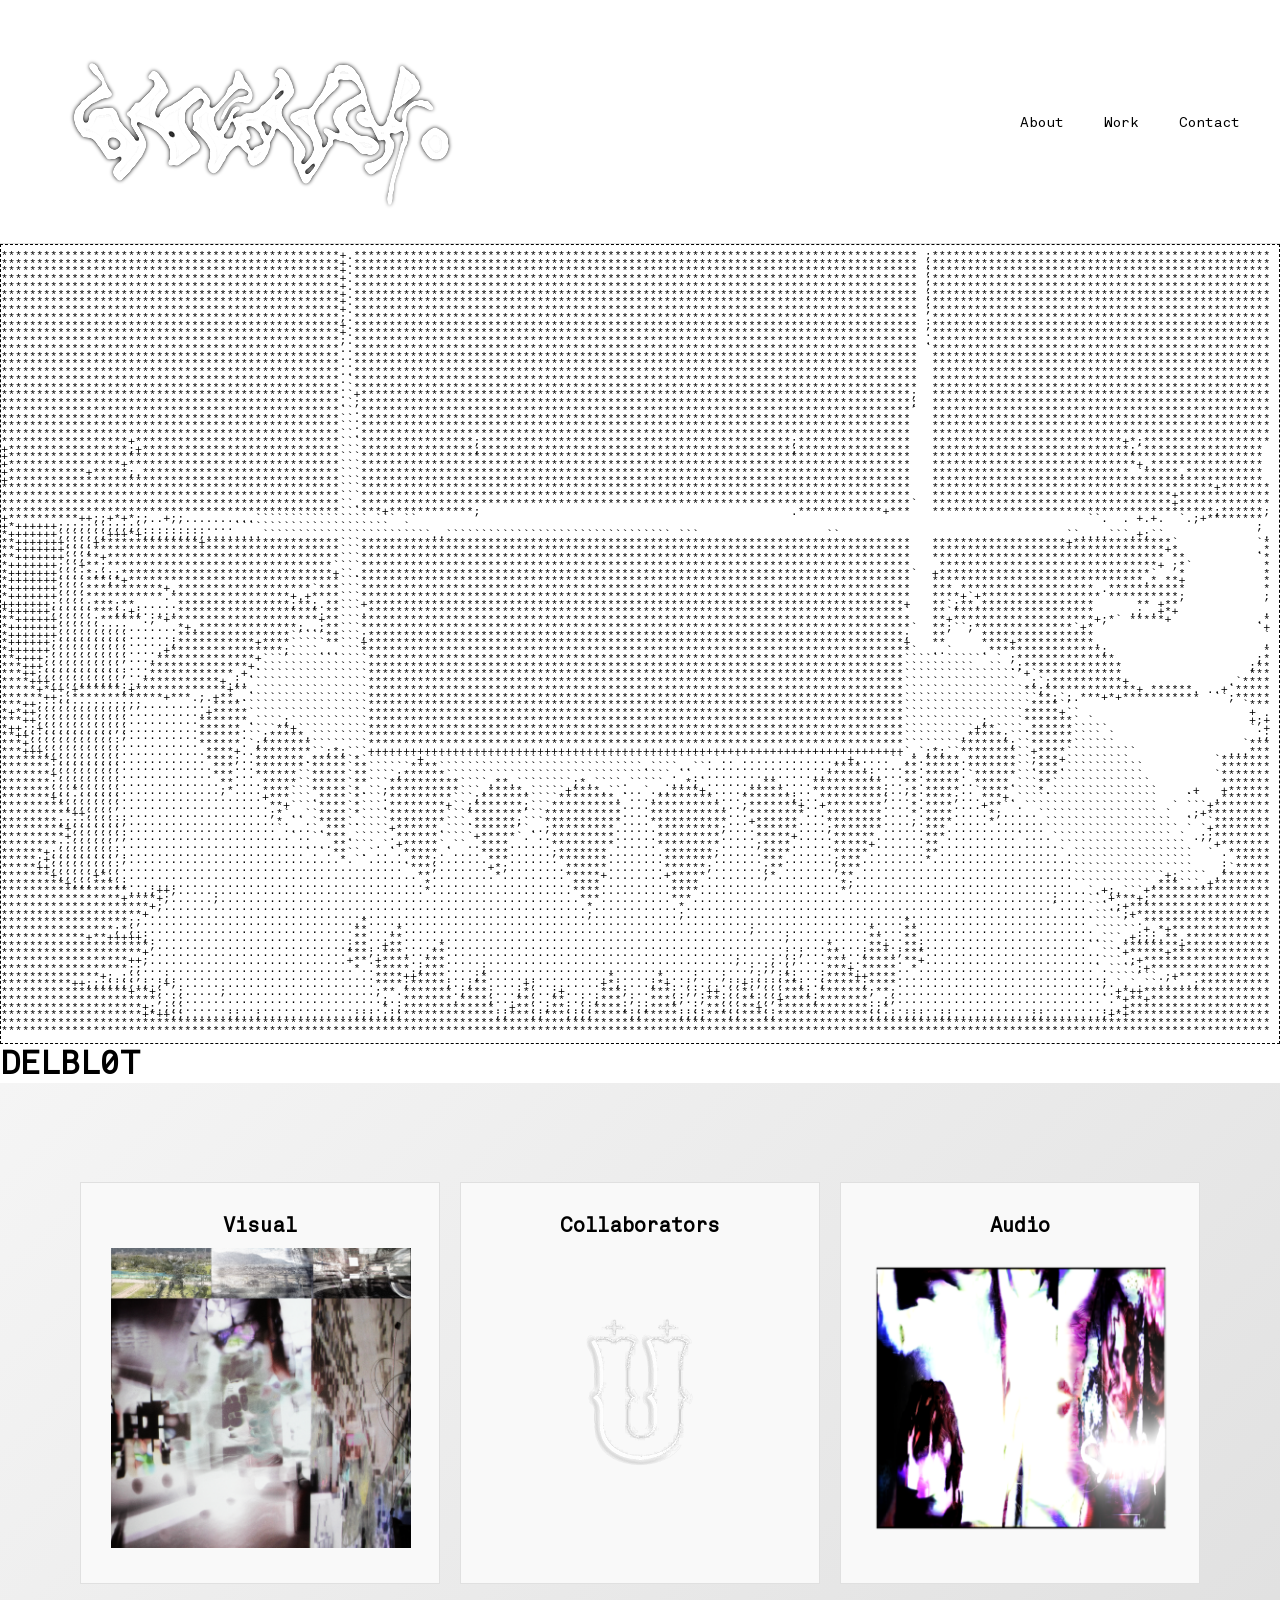
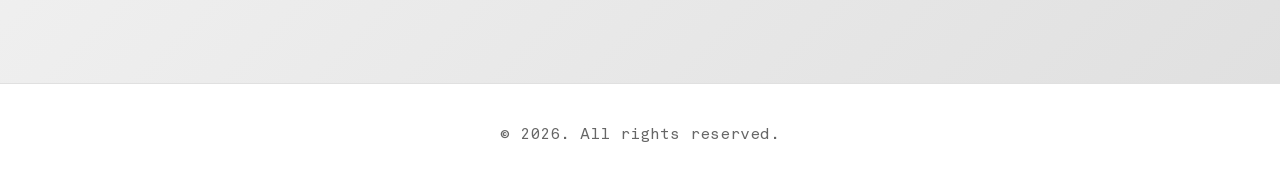
==== index.html @ e8986a78 "siteandassets" ====
<!DOCTYPE html>
<html lang="en">
<head>
  <meta charset="UTF-8">
  <meta name="viewport" content="width=device-width, initial-scale=1.0">
  <meta http-equiv="X-UA-Compatible" content="ie=edge">
  <title>Modern Layout</title>
  <link rel="stylesheet" href="style.css">
</head>
<body>

  <header>
  

    <a href="index.html" class="image-swap">
  <img class="static" src="unrealfontoutline.0.png" alt="Static version">
  <img class="animated" src="unrealfontanim.0-ezgif.com-gif-maker.gif" alt="Animated version">

</a>
    <nav>
      <a href="about.html">About</a>
      <a href="#">Work</a>
      <a href="contact.html">Contact</a>
    </nav>
  </header>

 <script src="./frames.js"></script>
  <script src="./fitTextToContainer.js"></script>
</head>
<body>
  <pre id="trace" style="width: 100%; max-width: 1550px; font-family: monospace; border: 1px dashed black; margin: 0;">
    <span id="trace-chars"></span>
  </pre>

  <script>
    var pre = document.getElementById('trace');
    var i = -1;
    var dir = 'inc';
    var max = frames.length
    var fps = 12.5;

    setPreCharSize();
    startAnimating();

    window.addEventListener('resize', setPreCharSize);

    function setPreCharSize() {
      var charRatio = 0.66;
      var charWidth = fitTextToContainer(frames[0].split('\n')[1], 'monospace', pre.clientWidth) * charRatio;
      var charHeight = charRatio * charWidth;
      pre.style.fontSize = charWidth + "px";
      pre.style.lineHeight = charHeight + "px";
    }

    // initialize the timer variables and start the animation
    var fpsInterval, startTime, now, then, elapsed;
    function startAnimating() {
      fpsInterval = 1000 / fps;
      then = Date.now();
      startTime = then;
      animate();
    }

    // the animation loop calculates time elapsed since the last loop
    // and only draws if your specified fps interval is achieved
    function animate() {
      // request another frame
      requestAnimationFrame(animate);

      // calc elapsed time since last loop
      now = Date.now();
      elapsed = now - then;

      // if enough time has elapsed, draw the next frame
      if (elapsed > fpsInterval) {
        // get ready for next frame by setting then=now, but also adjust for your
        // specified fpsInterval not being a multiple of RAF's interval (16.7ms)
        then = now - (elapsed % fpsInterval);

        // step
        step();
      }
    }

    function step() {
      if (dir === 'inc') {
        if (i === max - 1) {
          dir = 'dec';
          i--;
        } else {
          i++;
        }
      } else if (dir === 'dec') {
        if (i === 0) {
          dir = 'inc';
          i++
        } else {
          i--;
        }
      }

      document.getElementById('trace-chars').innerText = frames[i];
    }

    function fitTextToContainer(text, fontFace, containerWidth) {
      const PIXEL_RATIO = getPixelRatio();

      // --- debug logs ----------------------------------------------
      // console.log("Invoked fitTextToContainer...");
      // console.log("> text", text);
      // console.log("> fontFace", fontFace);
      // console.log("> containerWidth", containerWidth);
      // console.log("> PIXEL_RATIO", PIXEL_RATIO);

      let canvas = createHiDPICanvas(containerWidth, 0),
          context = canvas.getContext('2d'),
          longestLine = getLongestLine(split(text)),
          fittedFontSize = getFittedFontSize(longestLine, fontFace);

      return fittedFontSize;

      // --- helpers -------------------------------------------------

      // calculate pixel ratio, which we'll use to to ensure
      // accurate measurement corresponding to screen resolution
      // (https://bit.ly/34sGn9D)
      function getPixelRatio() {
        let ctx = document.createElement("canvas").getContext("2d"),
            dpr = window.devicePixelRatio || 1,
            bsr = ctx.webkitBackingStorePixelRatio ||
                  ctx.mozBackingStorePixelRatio ||
                  ctx.msBackingStorePixelRatio ||
                  ctx.oBackingStorePixelRatio ||
                  ctx.backingStorePixelRatio || 1

        return dpr / bsr
      }

      // split text into lines
      function split(text) {
        return text.split('\n')
      }

      function getLongestLine(lines) {
        let longest = -1, i

        lines.forEach((line, ii) => {
          let lineWidth = context.measureText(line).width

          if (lineWidth > longest) {
            i = ii
            if (!line.includes('exempt-from-text-fit-calculation')) {
              longest = lineWidth
            }
          }
        })

        return ('number' === typeof i) ? lines[i] : null
      }

      // calculate maximum font size for given text and canvas context
      function getFittedFontSize(text, fontFace) {
        const fits = () => context.measureText(text).width <= canvas.width
        const font = (size, face) => size + "px " + face

        // start with a large font size
        let fontSize = 300

        // lower the font size until the text fits the canvas
        do {
          fontSize--
          context.font = font(fontSize, fontFace)
        } while(!fits())

        // draw the text (used in demo)
        // context.fillText(text, 0, 0)

        // adjust for resolution
        fontSize /= (PIXEL_RATIO / 1.62)

        return fontSize
      }

      // create canvas element to be used for measurement
      // (PIXEL_RATIO helps us account for all screen resolutions)
      function createHiDPICanvas(w, h) {
        let canvas = document.createElement("canvas")
        canvas.width = w * PIXEL_RATIO
        canvas.height = h * PIXEL_RATIO
        canvas.style.width = w + "px"
        canvas.style.height = h + "px"
        canvas.getContext("2d").setTransform(PIXEL_RATIO, 0, 0, PIXEL_RATIO, 0, 0)
        return canvas
      }
    }
  </script>
</body>
  <h1>DELBL0T</h1>
  <section class="hero">
    <section class="grid">
    <div class="card">
      <h2>Visual</h2>
      <p><img src="biden blast cover.png" alt="bblastcover" width="300" height="300"></p>
    </div>
    <div class="card">
      <h2>Collaborators</h2>
      <p><img src="Ulogotransparent.0.png" alt="ulogo" width="300" height="300"></p>
    </div>
    <div class="card">
      <h2>Audio</h2>
      <p><img src="synecdocheart.0.png" alt="synecdocheart" width="300" height="300"></p>
    </div>
  </section>

  <script src="./script.js"></script>
 </section>
  </section>
    <div></div>
  <h1></h1>

  <footer>
    <p>&copy; 2026. All rights reserved.</p>
  </footer>
</body>
</html>
---- style.css ----
/* Basic Portfolio Styling */
* {
      margin: 0;
      padding: 0;
      box-sizing: border-box;
    }
/* Styles for the section containing the parallax background */
/* parallax "viewport" */
.parallax {
  height: 100vh;

  overflow-x: hidden;
  overflow-y: auto;

  perspective: 1px;
}

.image-swap .animated {
  display: none; /* Hide the GIF by default */
}

.image-swap:hover .static {
  display: none; /* Hide the static image on hover */
}

.image-swap:hover .animated {
  display: inline; /* Show the GIF on hover */
}

@font-face {
    font-family: 'Akkurat-Mono';
    src: url('Akkurat-Mono.woff2') format('woff2'),
        url('Akkurat-Mono.woff') format('woff'),
        url('Akkurat-Mono.ttf') format('truetype');
    font-weight: normal;
    font-style: normal;
    font-display: swap;
}
video#camera-stream {
  background-color: black;
  display: none;
}

canvas#hidden-canvas {
  display: none;
}

canvas#output-canvas {
  background-color: white;
}
    body {
      background: #fff;
      color: #000;
      font-family: 'Akkurat-Mono', sans-serif;
    }

    header {
      padding: 20px 40px;
      border-bottom: 1px solid #e0e0e0;
      display: flex;
      justify-content: space-between;
      align-items: center;
    }

    nav a {
      text-decoration: none;
      color: #000;
      margin-left: 30px;
      font-size: 14px;
    }

    .hero {
      height: 600px;
      background: linear-gradient(135deg, #f5f5f5 0%, #e0e0e0 100%);
      display: flex;
      align-items: center;
      justify-content: center;
      text-align: center;
    }

    .hero h1 {
      font-size: 48px;
      margin-bottom: 20px;
    }

    .grid {
      display: grid;
      grid-template-columns: repeat(auto-fit, minmax(300px, 1fr));
      gap: 20px;
      padding: 60px 40px;
      max-width: 1200px;
      margin: 0 auto;
    }

    .card {
      background: #f9f9f9;
      padding: 30px;
      border: 1px solid #e0e0e0;
    }

    .card h2 {
      font-size: 20px;
      margin-bottom: 10px;
    }

    footer {
      padding: 40px;
      border-top: 1px solid #e0e0e0;
      text-align: center;
      color: #666;
    }
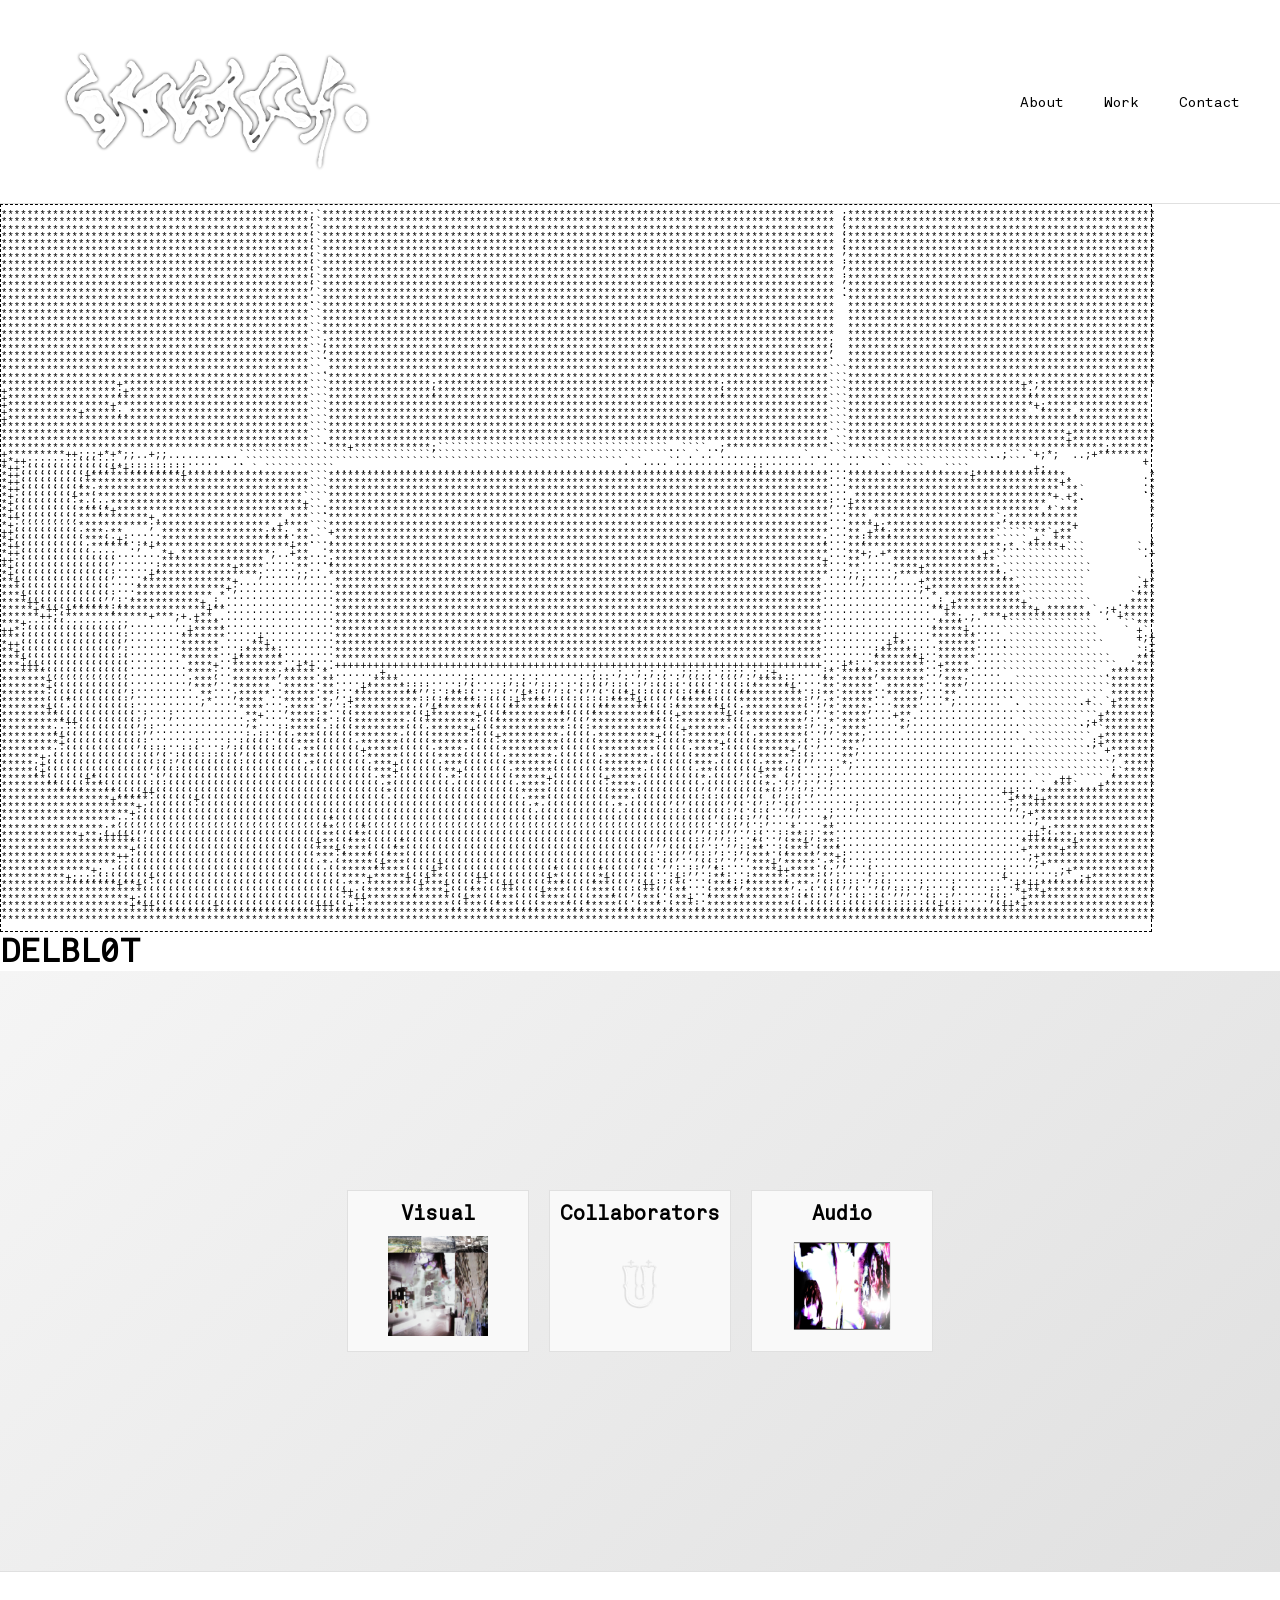
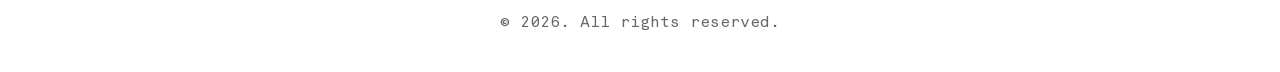
==== commit a3e3366b: "mobile update" ====
--- a/index.html
+++ b/index.html
@@ -13,7 +13,7 @@
   
 
     <a href="index.html" class="image-swap">
-  <img class="static" src="unrealfontoutline.0.png" alt="Static version">
+  <img class="static" src="unrealfontoutline.0.png" alt="Static version" style="max-width: 80%;">
   <img class="animated" src="unrealfontanim.0-ezgif.com-gif-maker.gif" alt="Animated version">
 
 </a>
@@ -28,7 +28,7 @@
   <script src="./fitTextToContainer.js"></script>
 </head>
 <body>
-  <pre id="trace" style="width: 100%; max-width: 1550px; font-family: monospace; border: 1px dashed black; margin: 0;">
+  <pre id="trace" style="width: 100%; max-width: 90%; font-family: monospace; border: 1px dashed black; margin: 0;">
     <span id="trace-chars"></span>
   </pre>
 
@@ -200,15 +200,15 @@
     <section class="grid">
     <div class="card">
       <h2>Visual</h2>
-      <p><img src="biden blast cover.png" alt="bblastcover" width="300" height="300"></p>
+      <p><img src="biden blast cover.png" alt="bblastcover" width="100" height="100"></p>
     </div>
     <div class="card">
       <h2>Collaborators</h2>
-      <p><img src="Ulogotransparent.0.png" alt="ulogo" width="300" height="300"></p>
+      <p><img src="Ulogotransparent.0.png" alt="ulogo" width="100" height="100"></p>
     </div>
     <div class="card">
       <h2>Audio</h2>
-      <p><img src="synecdocheart.0.png" alt="synecdocheart" width="300" height="300"></p>
+      <p><img src="synecdocheart.0.png" alt="synecdocheart" width="100" height="100"></p>
     </div>
   </section>
 
@@ -222,4 +222,4 @@
     <p>&copy; 2026. All rights reserved.</p>
   </footer>
 </body>
-</html>+</html>
--- a/style.css
+++ b/style.css
@@ -1,4 +1,5 @@
 /* Basic Portfolio Styling */
+
 * {
       margin: 0;
       padding: 0;
@@ -21,10 +22,12 @@
 
 .image-swap:hover .static {
   display: none; /* Hide the static image on hover */
+  max-width: 80%;
 }
 
 .image-swap:hover .animated {
   display: inline; /* Show the GIF on hover */
+  max-width: 80%;
 }
 
 @font-face {
@@ -85,16 +88,16 @@
 
     .grid {
       display: grid;
-      grid-template-columns: repeat(auto-fit, minmax(300px, 1fr));
+      grid-template-columns: repeat(auto-fit, minmax(150px, 1fr));
       gap: 20px;
-      padding: 60px 40px;
-      max-width: 1200px;
+      padding: 20px 10px;
+      max-width: 50%;
       margin: 0 auto;
     }
 
     .card {
       background: #f9f9f9;
-      padding: 30px;
+      padding: 10px;
       border: 1px solid #e0e0e0;
     }
 
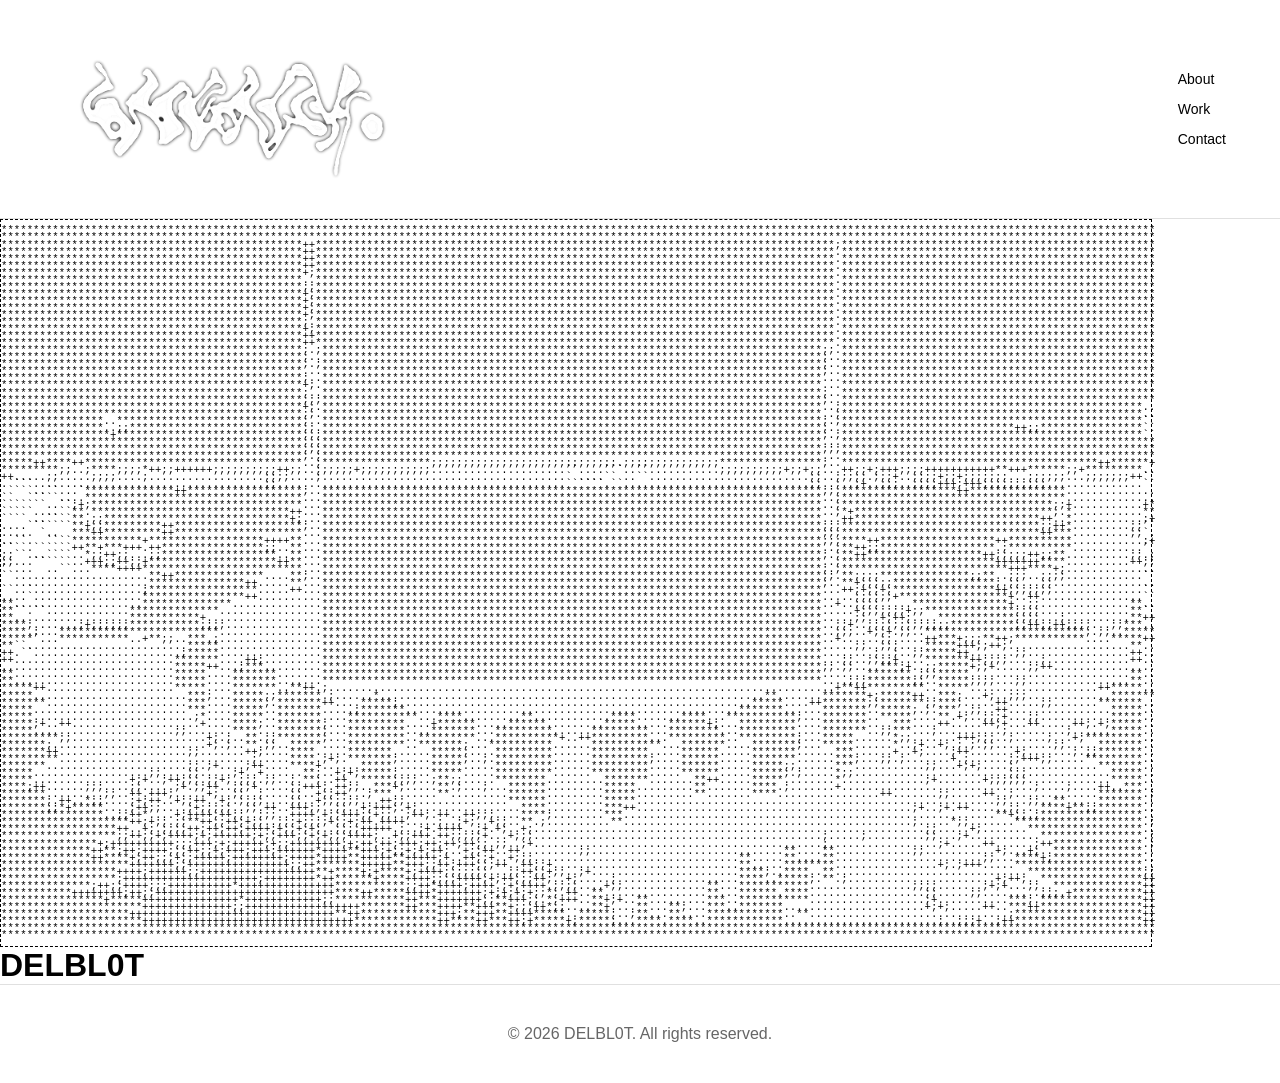
==== commit 54dc0030: "organizing" ====
--- a/index.html
+++ b/index.html
@@ -13,15 +13,16 @@
   
 
     <a href="index.html" class="image-swap">
-  <img class="static" src="unrealfontoutline.0.png" alt="Static version" style="max-width: 80%;">
-  <img class="animated" src="unrealfontanim.0-ezgif.com-gif-maker.gif" alt="Animated version">
+  <img class="static" src="assets\images\unrealfontoutline.0.png" alt="Static version" style="max-width: 80%;">
+  <img class="animated" src="assets\images\unrealfontanim.0-ezgif.com-gif-maker.gif" alt="Animated version">
 
 </a>
-    <nav>
+   <nav>
       <a href="about.html">About</a>
-      <a href="#">Work</a>
+       <a href="work.html">Work</a>
       <a href="contact.html">Contact</a>
     </nav>
+    
   </header>
 
  <script src="./frames.js"></script>
@@ -196,21 +197,7 @@
   </script>
 </body>
   <h1>DELBL0T</h1>
-  <section class="hero">
-    <section class="grid">
-    <div class="card">
-      <h2>Visual</h2>
-      <p><img src="biden blast cover.png" alt="bblastcover" width="100" height="100"></p>
-    </div>
-    <div class="card">
-      <h2>Collaborators</h2>
-      <p><img src="Ulogotransparent.0.png" alt="ulogo" width="100" height="100"></p>
-    </div>
-    <div class="card">
-      <h2>Audio</h2>
-      <p><img src="synecdocheart.0.png" alt="synecdocheart" width="100" height="100"></p>
-    </div>
-  </section>
+
 
   <script src="./script.js"></script>
  </section>
@@ -219,7 +206,7 @@
   <h1></h1>
 
   <footer>
-    <p>&copy; 2026. All rights reserved.</p>
+    <p>&copy; 2026 DELBL0T. All rights reserved.</p>
   </footer>
 </body>
 </html>
--- a/style.css
+++ b/style.css
@@ -32,9 +32,9 @@
 
 @font-face {
     font-family: 'Akkurat-Mono';
-    src: url('Akkurat-Mono.woff2') format('woff2'),
-        url('Akkurat-Mono.woff') format('woff'),
-        url('Akkurat-Mono.ttf') format('truetype');
+    src: url('assets\fonts\Akkurat-Mono.woff2') format('woff2'),
+        url('assets\fonts\Akkurat-Mono.woff') format('woff'),
+        url('assets\fonts\Akkurat-Mono.ttf') format('truetype');
     font-weight: normal;
     font-style: normal;
     font-display: swap;
@@ -57,6 +57,11 @@
       font-family: 'Akkurat-Mono', sans-serif;
     }
 
+li {list-style: none; float: left; background: #ffffff;}
+li + li {border-left: 1px solid;}
+a { background: #ffffff; display: block; padding: .5em 1em;}
+
+
     header {
       padding: 20px 40px;
       border-bottom: 1px solid #e0e0e0;
@@ -74,7 +79,7 @@
 
     .hero {
       height: 600px;
-      background: linear-gradient(135deg, #f5f5f5 0%, #e0e0e0 100%);
+      background: linear-gradient(180deg, #ffffff 0%, #ffffff 100%);
       display: flex;
       align-items: center;
       justify-content: center;
@@ -111,4 +116,13 @@
       border-top: 1px solid #e0e0e0;
       text-align: center;
       color: #666;
+    }
+    .active-song {
+        font-weight: bold;
+        color: blue;
+        cursor: pointer;
+    }
+    li {
+        cursor: pointer;
+        padding: 5px;
     }
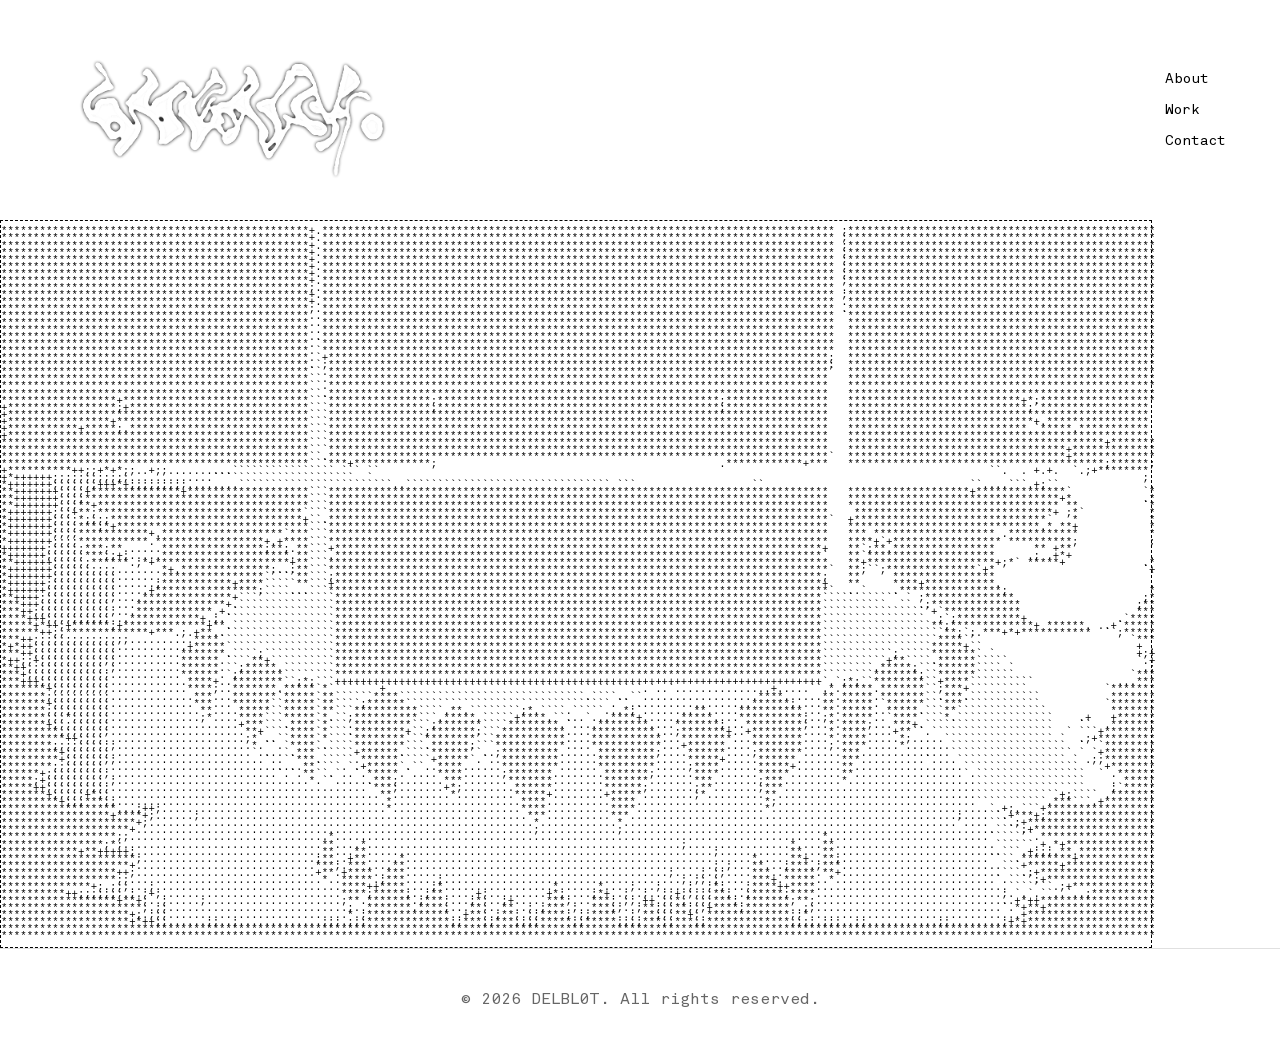
==== commit 47432ef0: "audiopage" ====
--- a/index.html
+++ b/index.html
@@ -196,7 +196,7 @@
     }
   </script>
 </body>
-  <h1>DELBL0T</h1>
+  <h1></h1>
 
 
   <script src="./script.js"></script>
--- a/style.css
+++ b/style.css
@@ -29,33 +29,18 @@
   display: inline; /* Show the GIF on hover */
   max-width: 80%;
 }
-
+body {
+      background: #fff;
+        color: #000;
+        font-family: 'Akkurat-Mono';
+    }
 @font-face {
     font-family: 'Akkurat-Mono';
-    src: url('assets\fonts\Akkurat-Mono.woff2') format('woff2'),
-        url('assets\fonts\Akkurat-Mono.woff') format('woff'),
-        url('assets\fonts\Akkurat-Mono.ttf') format('truetype');
-    font-weight: normal;
-    font-style: normal;
-    font-display: swap;
-}
-video#camera-stream {
-  background-color: black;
-  display: none;
+    src: url('assets/fonts/Akkurat-Mono.woff2') format('woff2'),
+        url('assets/fonts/Akkurat-Mono.woff') format('woff'),
+          url('assets/fonts/Akkurat-Mono.ttf') format('truetype');
 }
 
-canvas#hidden-canvas {
-  display: none;
-}
-
-canvas#output-canvas {
-  background-color: white;
-}
-    body {
-      background: #fff;
-      color: #000;
-      font-family: 'Akkurat-Mono', sans-serif;
-    }
 
 li {list-style: none; float: left; background: #ffffff;}
 li + li {border-left: 1px solid;}
@@ -64,7 +49,7 @@
 
     header {
       padding: 20px 40px;
-      border-bottom: 1px solid #e0e0e0;
+      border-bottom: 1px solid #ffffff;
       display: flex;
       justify-content: space-between;
       align-items: center;
@@ -101,9 +86,9 @@
     }
 
     .card {
-      background: #f9f9f9;
+      background: #ffffff;
       padding: 10px;
-      border: 1px solid #e0e0e0;
+      border: 1px solid #ffffff;
     }
 
     .card h2 {
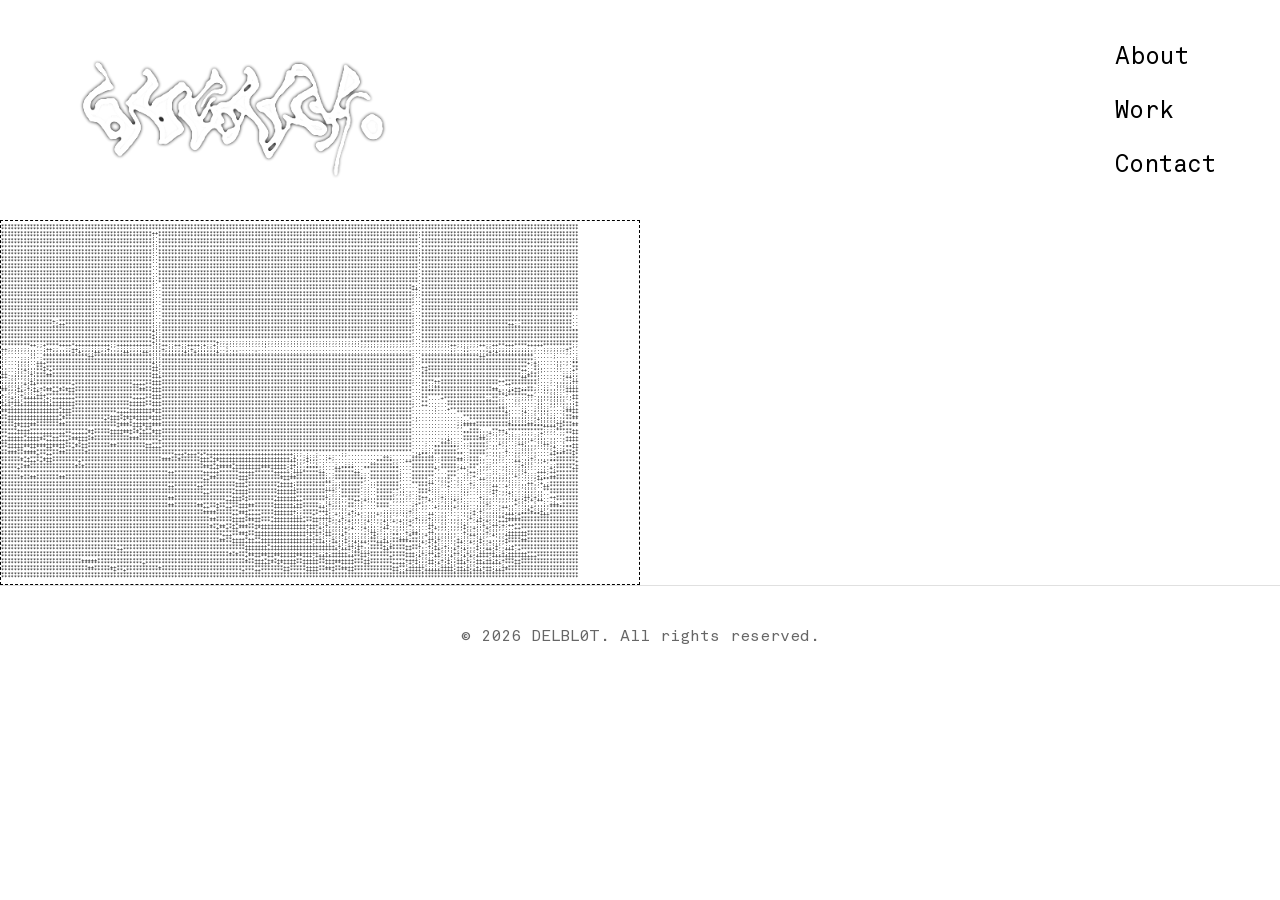
==== commit 2ae97abb: "c" ====
--- a/index.html
+++ b/index.html
@@ -29,7 +29,7 @@
   <script src="./fitTextToContainer.js"></script>
 </head>
 <body>
-  <pre id="trace" style="width: 100%; max-width: 90%; font-family: monospace; border: 1px dashed black; margin: 0;">
+  <pre id="trace" style="width: 100%; max-width: 50%; font-family: monospace; border: 1px dashed black; margin: 0;">
     <span id="trace-chars"></span>
   </pre>
 
--- a/style.css
+++ b/style.css
@@ -59,7 +59,7 @@
       text-decoration: none;
       color: #000;
       margin-left: 30px;
-      font-size: 14px;
+      font-size: 24px;
     }
 
     .hero {
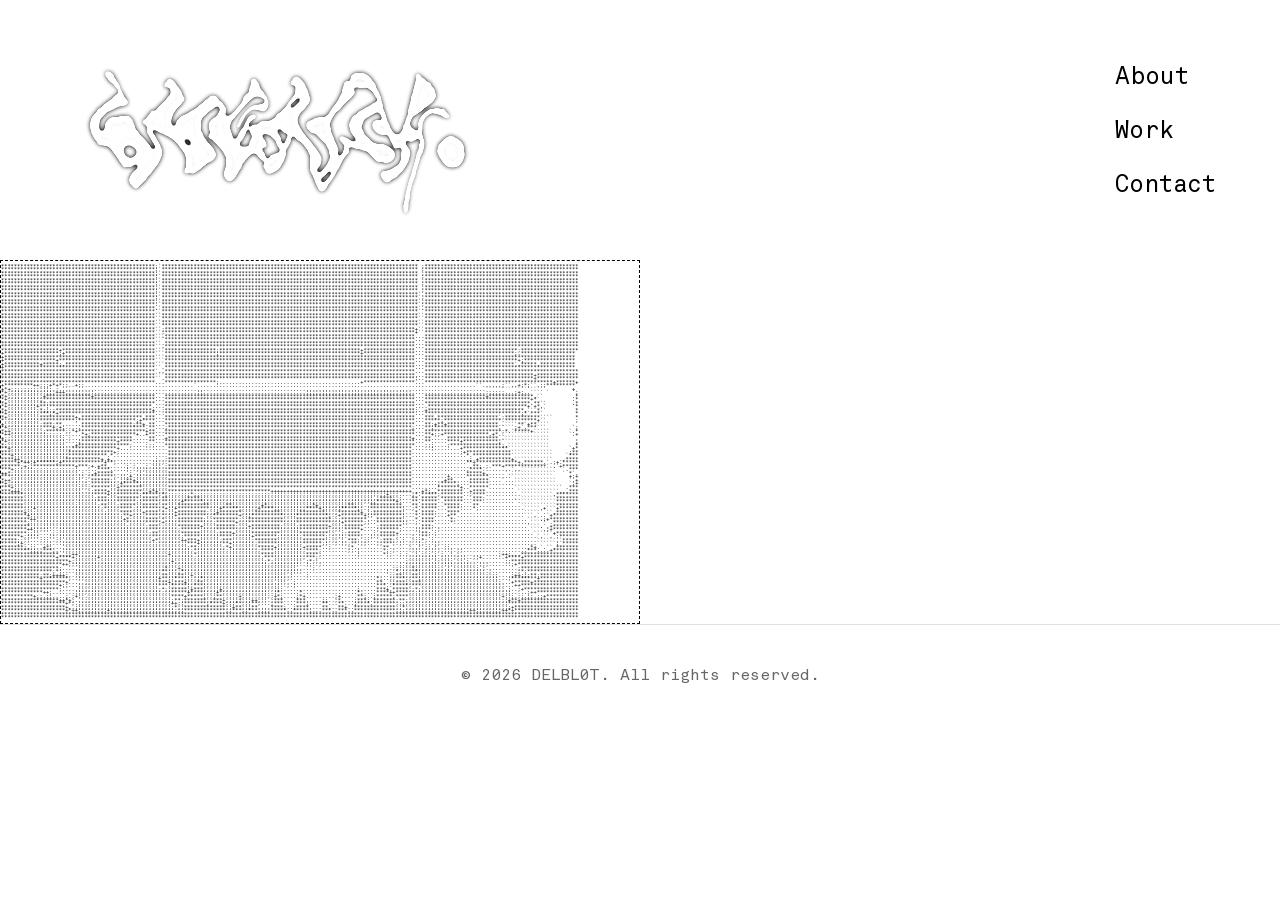
==== commit 85982fd0: "m" ====
--- a/index.html
+++ b/index.html
@@ -13,8 +13,8 @@
   
 
     <a href="index.html" class="image-swap">
-  <img class="static" src="assets\images\unrealfontoutline.0.png" alt="Static version" style="max-width: 80%;">
-  <img class="animated" src="assets\images\unrealfontanim.0-ezgif.com-gif-maker.gif" alt="Animated version">
+  <img class="static" src="assets\images\unrealfontoutline.0.png" alt="Static version" style="max-width: 100%;">
+  <img class="animated" src="assets\images\unrealfontanim.0-ezgif.com-gif-maker.gif" alt="Animated version " style="max-width: 100%;">
 
 </a>
    <nav>
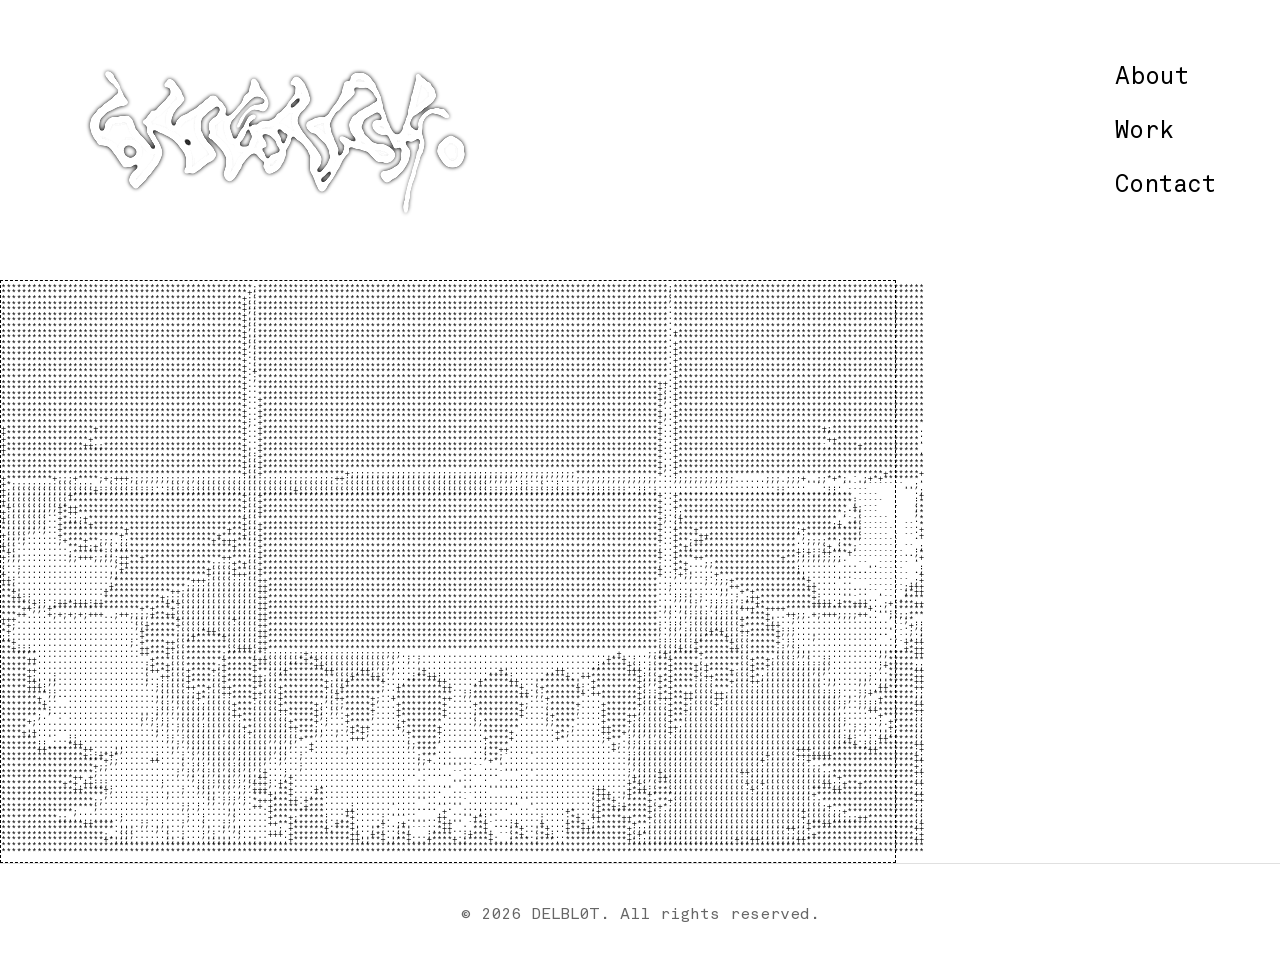
==== commit b0da767d: "d" ====
--- a/index.html
+++ b/index.html
@@ -28,8 +28,9 @@
  <script src="./frames.js"></script>
   <script src="./fitTextToContainer.js"></script>
 </head>
+<br>
 <body>
-  <pre id="trace" style="width: 100%; max-width: 50%; font-family: monospace; border: 1px dashed black; margin: 0;">
+  <pre id="trace" style="width: 100%; max-width: 70%; font-family: monospace; border: 1px dashed black; margin: 0;">
     <span id="trace-chars"></span>
   </pre>
 
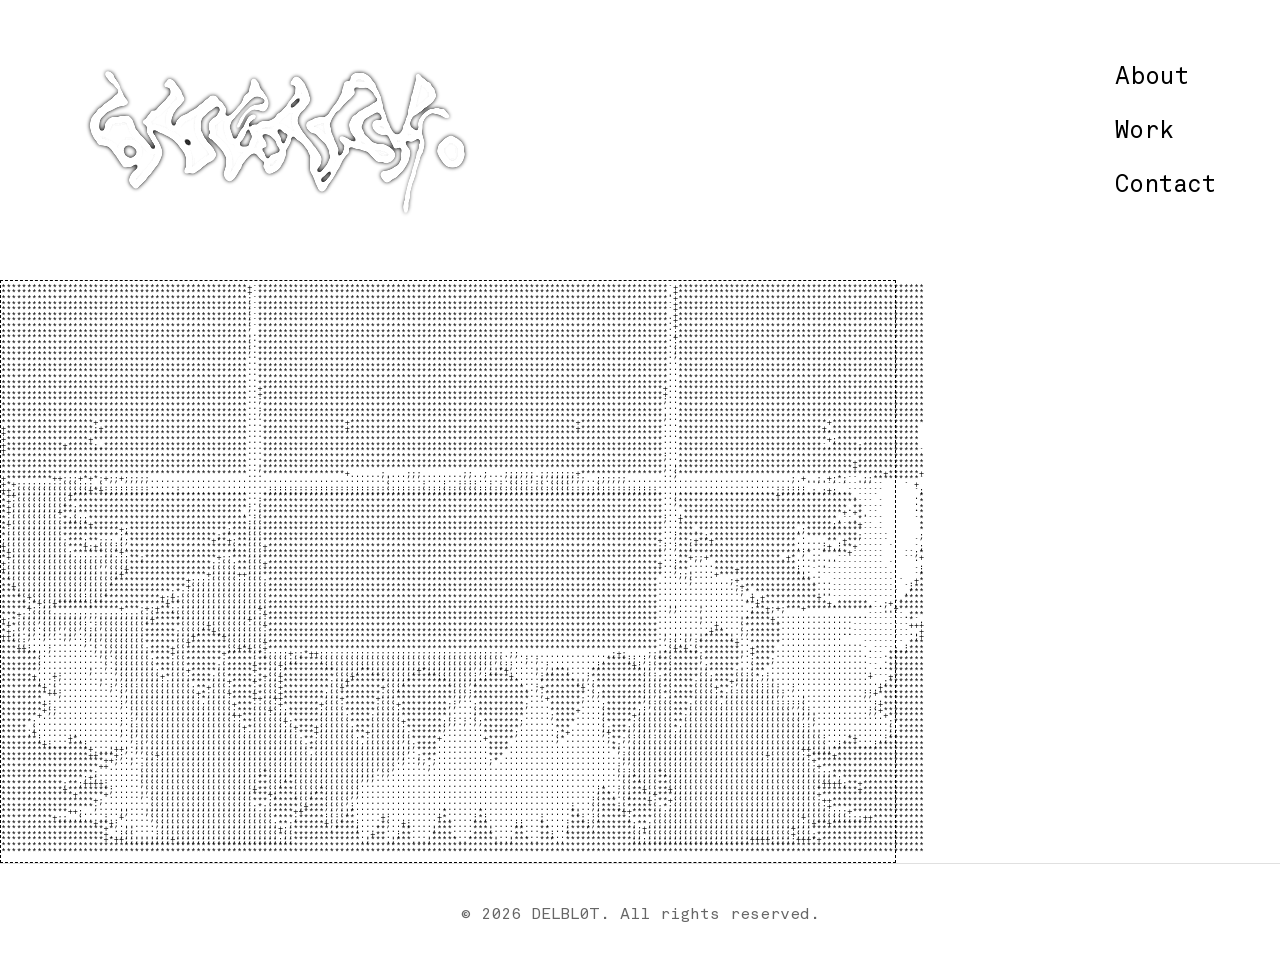
==== commit 72ed8382: "d" ====
--- a/index.html
+++ b/index.html
@@ -4,7 +4,7 @@
   <meta charset="UTF-8">
   <meta name="viewport" content="width=device-width, initial-scale=1.0">
   <meta http-equiv="X-UA-Compatible" content="ie=edge">
-  <title>Modern Layout</title>
+  <title>Delblot</title>
   <link rel="stylesheet" href="style.css">
 </head>
 <body>
